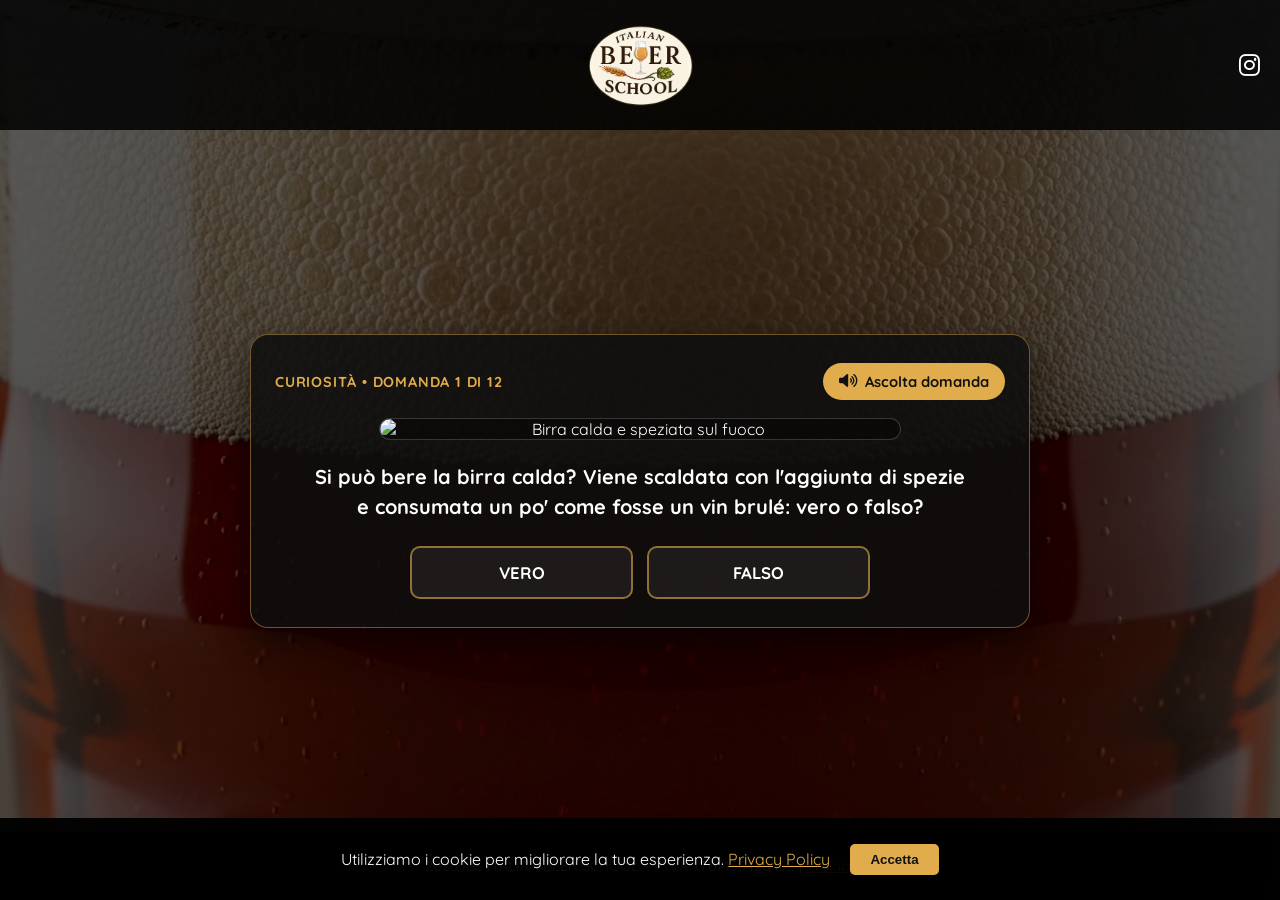
==== curiosita.html @ efd22c32 "Create curiosita.html" ====
<!DOCTYPE html>
<html lang="it">
<head>
    <!-- Google tag (gtag.js) -->
    <script async src="https://www.googletagmanager.com/gtag/js?id=G-1Z1LYHFBGN"></script>
    <script>
      window.dataLayer = window.dataLayer || [];
      function gtag(){dataLayer.push(arguments);}
      gtag('js', new Date());
      gtag('config', 'G-1Z1LYHFBGN');
    </script>
    <meta charset="UTF-8" />
    <meta name="viewport" content="width=device-width, initial-scale=1.0" />
    <title>Curiosità — Domanda 1 | Chi la sa la beve! - Italian Beer School</title>
    <link rel="icon" type="image/png" href="favicon.png">
    <link href="https://fonts.googleapis.com/css2?family=Quicksand:wght@400;600;700&display=swap" rel="stylesheet" />
    <link rel="stylesheet" href="https://cdnjs.cloudflare.com/ajax/libs/font-awesome/6.0.0/css/all.min.css" />
    <style>
        /* --- STILE BASE --- */
        html, body {
            margin: 0;
            padding: 0;
            min-height: 100%;
            font-family: 'Quicksand', sans-serif;
            background: url('sfondo-birra-scuola.webp') no-repeat center center fixed;
            background-size: cover;
            color: #fff;
            overflow-x: hidden;
        }
        .overlay {
            display: flex;
            flex-direction: column;
            min-height: 100vh;
            background-color: rgba(0, 0, 0, 0.65);
            position: relative;
            z-index: 1;
        }

        /* --- HEADER (SENZA MENU LATERALE) --- */
        header {
            display: flex;
            justify-content: space-between;
            align-items: center;
            background-color: rgba(0, 0, 0, 0.85);
            padding: 25px 20px;
            position: relative;
            z-index: 10;
            min-height: 80px;
        }
        .header-spacer {
            width: 30px;
        }
        .logo-container {
            position: absolute;
            left: 50%;
            top: 50%;
            transform: translate(-50%, -50%);
        }
        .logo-container img {
            height: 90px;
            display: block;
            cursor: pointer;
        }
        .nav-right {
            display: flex;
            align-items: center;
            gap: 20px;
            z-index: 15;
        }
        .ig-link {
            font-size: 1.5em;
            color: #fff;
            text-decoration: none;
        }
        .ig-link:hover {
            color: #e0ac4c;
        }

        /* --- CONTENUTO DOMANDA --- */
        .content {
            flex: 1;
            display: flex;
            align-items: center;
            justify-content: center;
            padding: 36px 20px;
        }
        .quiz-card {
            width: 100%;
            max-width: 780px;
            background: rgba(15, 15, 15, 0.86);
            border: 1px solid rgba(224, 172, 76, 0.45);
            border-radius: 18px;
            padding: 28px 24px;
            box-sizing: border-box;
            text-align: center;
            box-shadow: 0 12px 32px rgba(0, 0, 0, 0.55);
        }
        .top-bar-q {
            display: flex;
            justify-content: space-between;
            align-items: center;
            gap: 12px;
            flex-wrap: wrap;
            margin-bottom: 18px;
        }
        .topic-label {
            font-size: 0.9em;
            font-weight: 700;
            text-transform: uppercase;
            letter-spacing: 0.8px;
            color: #e0ac4c;
        }
        .audio-btn {
            background: #e0ac4c;
            color: #111;
            border: none;
            border-radius: 999px;
            padding: 9px 16px;
            font-family: 'Quicksand', sans-serif;
            font-size: 0.92em;
            font-weight: 700;
            cursor: pointer;
            display: inline-flex;
            align-items: center;
            gap: 8px;
            transition: transform 0.15s ease, background-color 0.2s ease;
        }
        .audio-btn:hover {
            background: #f0be5e;
            transform: translateY(-1px);
        }
        .question-image-box {
            margin: 0 auto 22px;
            max-width: 520px;
            border-radius: 14px;
            overflow: hidden;
            border: 1px solid rgba(255, 255, 255, 0.18);
            background: rgba(0, 0, 0, 0.4);
        }
        .question-image-box img {
            width: 100%;
            max-height: 340px;
            object-fit: cover;
            display: block;
        }
        .question-text {
            margin: 0 auto 24px;
            max-width: 660px;
            font-size: 1.25em;
            line-height: 1.5;
            font-weight: 700;
            color: #fff;
        }
        .vf-buttons {
            display: grid;
            grid-template-columns: 1fr 1fr;
            gap: 14px;
            max-width: 460px;
            margin: 0 auto;
        }
        .vf-btn {
            padding: 14px 18px;
            border-radius: 10px;
            border: 2px solid rgba(224, 172, 76, 0.6);
            background: rgba(255, 255, 255, 0.06);
            color: #fff;
            font-family: 'Quicksand', sans-serif;
            font-size: 1.05em;
            font-weight: 700;
            cursor: pointer;
            transition: all 0.15s ease;
        }
        .vf-btn:hover,
        .vf-btn.selected {
            background: #e0ac4c;
            color: #111;
            border-color: #e0ac4c;
        }

        /* --- MODALE CONFERMA USCITA LOGO --- */
        .modal-backdrop {
            position: fixed;
            inset: 0;
            background: rgba(0, 0, 0, 0.78);
            display: none;
            align-items: center;
            justify-content: center;
            padding: 20px;
            z-index: 2000;
        }
        .modal-backdrop.active {
            display: flex;
        }
        .modal-card {
            background: #181818;
            border: 1px solid rgba(224, 172, 76, 0.5);
            border-radius: 14px;
            padding: 24px;
            max-width: 400px;
            width: 100%;
            text-align: center;
            box-shadow: 0 12px 30px rgba(0, 0, 0, 0.7);
        }
        .modal-card p {
            margin: 0 0 20px;
            font-size: 1.1em;
            line-height: 1.45;
        }
        .modal-actions {
            display: flex;
            gap: 12px;
            justify-content: center;
        }
        .btn-confirm {
            background: #e0ac4c;
            color: #111;
            border: none;
            border-radius: 8px;
            padding: 10px 18px;
            font-family: 'Quicksand', sans-serif;
            font-weight: 700;
            cursor: pointer;
        }
        .btn-cancel {
            background: transparent;
            color: #fff;
            border: 1px solid rgba(255, 255, 255, 0.4);
            border-radius: 8px;
            padding: 10px 18px;
            font-family: 'Quicksand', sans-serif;
            font-weight: 700;
            cursor: pointer;
        }

        /* --- FOOTER --- */
        .footer {
            background-color: rgba(0, 0, 0, 0.85);
            text-align: center;
            padding: 25px;
            font-size: 0.9em;
            margin-top: auto;
        }

        /* --- COOKIE BANNER --- */
        #cookieBanner {
            position: fixed;
            bottom: 0;
            left: 0;
            width: 100%;
            background: rgba(0, 0, 0, 0.95);
            color: #fff;
            padding: 15px;
            display: none;
            justify-content: center;
            align-items: center;
            gap: 20px;
            z-index: 1000;
            box-sizing: border-box;
        }
        #cookieBanner button {
            background: #e0ac4c;
            color: #111;
            border: none;
            padding: 8px 20px;
            font-weight: bold;
            cursor: pointer;
            border-radius: 5px;
        }

        @media screen and (max-width: 800px) {
            .logo-container img {
                height: 65px;
            }
            .quiz-card {
                padding: 22px 16px;
            }
            .question-text {
                font-size: 1.1em;
            }
        }
    </style>
</head>
<body>
    <div class="overlay">
        <header>
            <div class="header-spacer" aria-hidden="true"></div>
            <div class="logo-container">
                <a href="https://italianbeerschool.it" id="logo-leave-link" data-url="https://italianbeerschool.it" title="Torna a Italian Beer School">
                    <img src="Logo-IBS-italian-beer-school-firenze.png" alt="Logo IBS" />
                </a>
            </div>
            <div class="nav-right">
                <a href="https://www.instagram.com/italianbeerschool/?hl=en" target="_blank" rel="noopener" class="ig-link" aria-label="Instagram">
                    <i class="fab fa-instagram"></i>
                </a>
            </div>
        </header>

        <main class="content">
            <section class="quiz-card">
                <div class="top-bar-q">
                    <span class="topic-label">Curiosità • Domanda 1 di 12</span>
                    <button type="button" id="btnAudio" class="audio-btn" data-audio-src="curiosita-01.mp3">
                        <i class="fas fa-volume-up"></i>
                        <span id="audioLabel">Ascolta domanda</span>
                    </button>
                </div>

                <div class="question-image-box">
                    <img src="curiosita-01.webp" alt="Birra calda e speziata sul fuoco" />
                </div>

                <p id="questionText" class="question-text">
                    Si può bere la birra calda? Viene scaldata con l'aggiunta di spezie e consumata un po' come fosse un vin brulé: vero o falso?
                </p>

                <div class="vf-buttons">
                    <button type="button" class="vf-btn" data-answer="true">VERO</button>
                    <button type="button" class="vf-btn" data-answer="false">FALSO</button>
                </div>
            </section>
        </main>

        <footer class="footer">
            2026 IBS ITALIAN BEER SCHOOL – P.IVA: IT07436420488 | <a href="privacy.html" style="color:#e0ac4c">Privacy</a>
        </footer>
    </div>

    <!-- MODALE CONFERMA USCITA LOGO -->
    <div id="leaveModal" class="modal-backdrop" role="dialog" aria-modal="true" aria-labelledby="leaveModalText">
        <div class="modal-card">
            <p id="leaveModalText">Vuoi davvero abbandonare il gioco?</p>
            <div class="modal-actions">
                <button type="button" id="btnCancelLeave" class="btn-cancel">Resta nel gioco</button>
                <button type="button" id="btnConfirmLeave" class="btn-confirm">Esci al sito</button>
            </div>
        </div>
    </div>

    <div id="cookieBanner">
        <p>Utilizziamo i cookie per migliorare la tua esperienza. <a href="privacy.html" style="color:#e0ac4c">Privacy Policy</a></p>
        <button id="acceptBtn">Accetta</button>
    </div>

    <audio id="questionAudio"></audio>

    <script>
        // Conferma uscita cliccando sul logo centrale
        const logoLink = document.getElementById('logo-leave-link');
        const leaveModal = document.getElementById('leaveModal');
        const btnCancelLeave = document.getElementById('btnCancelLeave');
        const btnConfirmLeave = document.getElementById('btnConfirmLeave');
        let targetSiteUrl = logoLink ? (logoLink.dataset.url || logoLink.href) : 'https://italianbeerschool.it';

        if (logoLink && leaveModal) {
            logoLink.addEventListener('click', (e) => {
                e.preventDefault();
                targetSiteUrl = logoLink.dataset.url || logoLink.href;
                leaveModal.classList.add('active');
            });
            btnCancelLeave.addEventListener('click', () => leaveModal.classList.remove('active'));
            btnConfirmLeave.addEventListener('click', () => { window.location.href = targetSiteUrl; });
            leaveModal.addEventListener('click', (e) => {
                if (e.target === leaveModal) leaveModal.classList.remove('active');
            });
        }

        // Riproduzione audio (file audio se presente, altrimenti sintesi vocale del browser)
        const btnAudio = document.getElementById('btnAudio');
        const audioLabel = document.getElementById('audioLabel');
        const audioPlayer = document.getElementById('questionAudio');
        const questionText = document.getElementById('questionText').textContent.trim();

        function stopCurrentAudio() {
            audioPlayer.pause();
            audioPlayer.currentTime = 0;
            if ('speechSynthesis' in window) {
                window.speechSynthesis.cancel();
            }
            audioLabel.textContent = 'Ascolta domanda';
        }

        btnAudio.addEventListener('click', () => {
            const src = btnAudio.dataset.audioSrc;
            if (src) {
                stopCurrentAudio();
                audioPlayer.src = src;
                audioLabel.textContent = 'In riproduzione...';
                audioPlayer.play().catch(() => {
                    if ('speechSynthesis' in window) {
                        const utter = new SpeechSynthesisUtterance(questionText);
                        utter.lang = 'it-IT';
                        utter.onend = () => { audioLabel.textContent = 'Ascolta domanda'; };
                        window.speechSynthesis.speak(utter);
                    } else {
                        audioLabel.textContent = 'Ascolta domanda';
                    }
                });
                audioPlayer.onended = () => { audioLabel.textContent = 'Ascolta domanda'; };
            } else if ('speechSynthesis' in window) {
                window.speechSynthesis.cancel();
                const utter = new SpeechSynthesisUtterance(questionText);
                utter.lang = 'it-IT';
                audioLabel.textContent = 'In ascolto...';
                utter.onend = () => { audioLabel.textContent = 'Ascolta domanda'; };
                window.speechSynthesis.speak(utter);
            }
        });

        // Selezione Vero / Falso
        document.querySelectorAll('.vf-btn').forEach((btn) => {
            btn.addEventListener('click', () => {
                document.querySelectorAll('.vf-btn').forEach((b) => b.classList.remove('selected'));
                btn.classList.add('selected');
                sessionStorage.setItem('clsb_curiosita_q1', btn.dataset.answer);
            });
        });

        // Cookie banner
        const banner = document.getElementById('cookieBanner');
        const btn = document.getElementById('acceptBtn');
        if (!localStorage.getItem('cookiesAccepted')) {
            banner.style.display = 'flex';
        }
        btn.onclick = () => {
            localStorage.setItem('cookiesAccepted', 'true');
            banner.style.display = 'none';
        };
    </script>
</body>
</html>
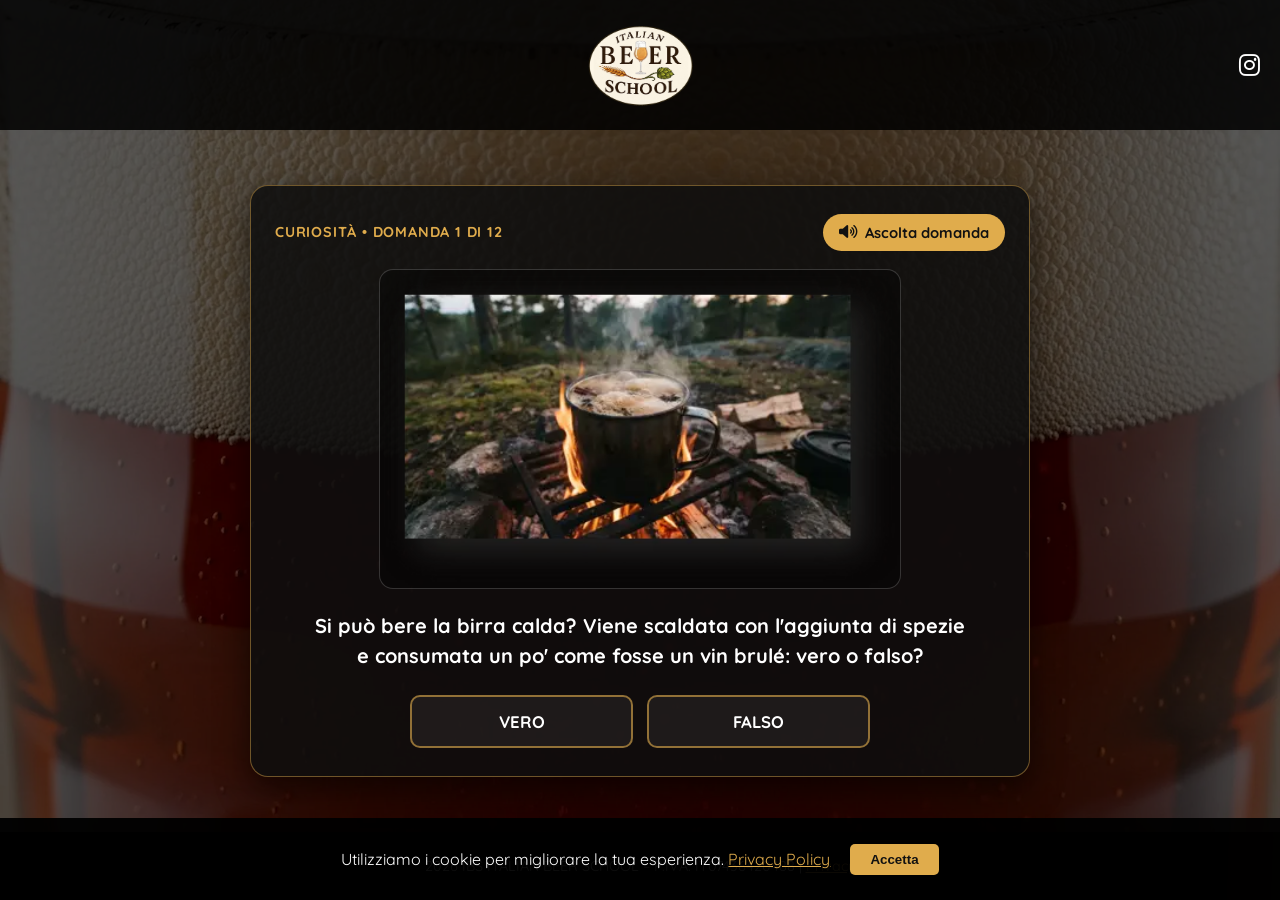
==== commit 45ed3ac1: "Update curiosita.html" ====
--- a/curiosita.html
+++ b/curiosita.html
@@ -307,7 +307,7 @@
                 </div>
 
                 <div class="question-image-box">
-                    <img src="curiosita-01.webp" alt="Birra calda e speziata sul fuoco" />
+                    <img src="birra-calda.webp" alt="Birra calda e speziata sul fuoco" />
                 </div>
 
                 <p id="questionText" class="question-text">
